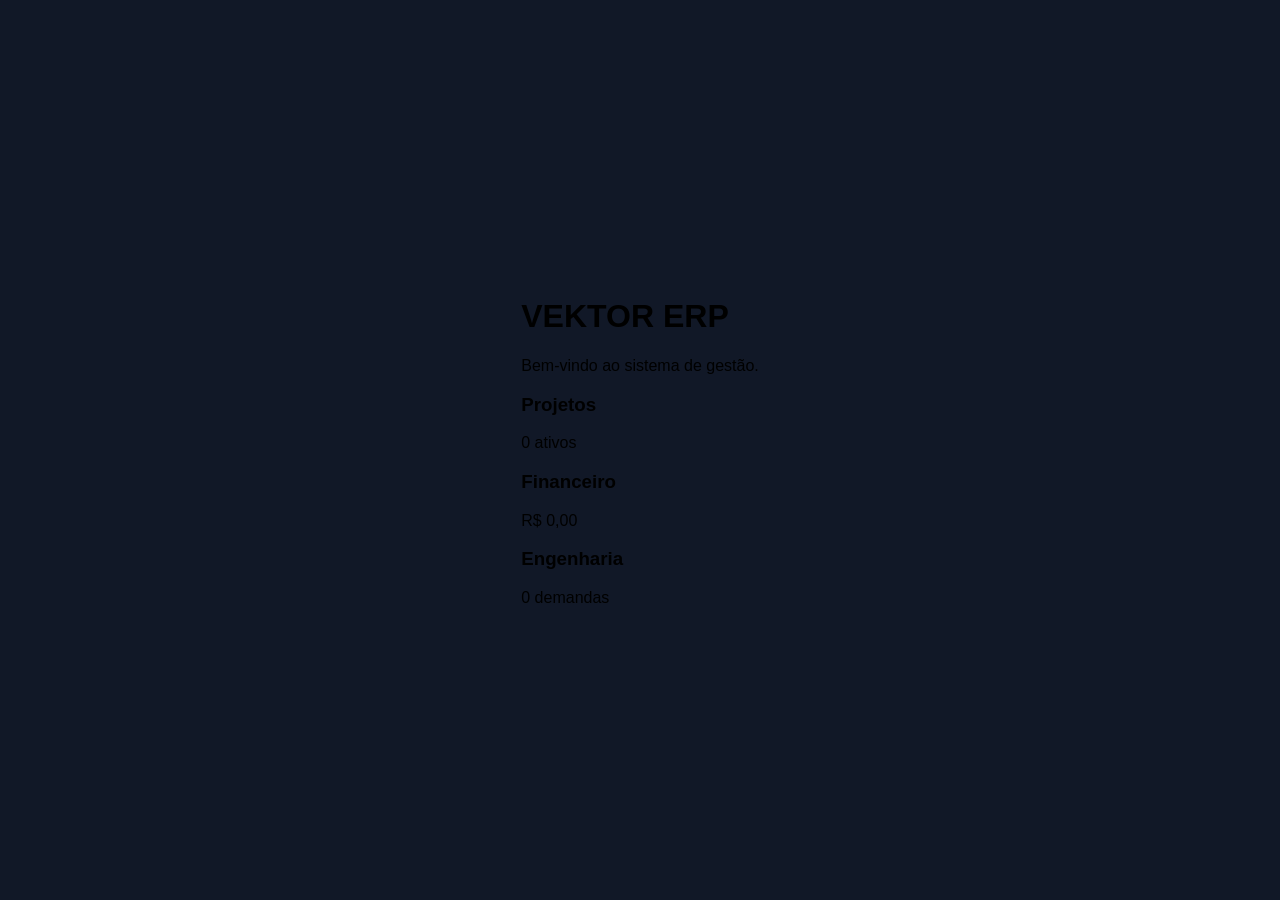
==== sistema/dashboard.html @ 29c6ccb1 "Create dashboard.html" ====
<!DOCTYPE html>
<html lang="pt-BR">

<head>

<meta charset="UTF-8">
<meta name="viewport" content="width=device-width, initial-scale=1.0">

<title>Vektor ERP - Dashboard</title>

<link rel="stylesheet" href="sistema.css">

</head>


<body>


<div class="dashboard">


<h1>
VEKTOR ERP
</h1>


<p>
Bem-vindo ao sistema de gestão.
</p>



<div class="cards">


<div class="card">
<h3>Projetos</h3>
<p>0 ativos</p>
</div>


<div class="card">
<h3>Financeiro</h3>
<p>R$ 0,00</p>
</div>


<div class="card">
<h3>Engenharia</h3>
<p>0 demandas</p>
</div>


</div>


</div>



</body>

</html>
---- sistema/sistema.css ----
body {

margin:0;
height:100vh;
display:flex;
justify-content:center;
align-items:center;

background:#111827;

font-family:Arial, sans-serif;

}



.login-container {

background:white;

width:350px;

padding:40px;

border-radius:15px;

text-align:center;

box-shadow:0 10px 30px rgba(0,0,0,0.2);

}



.logo {

font-size:32px;

font-weight:bold;

color:#0066ff;

}



.logo span {

color:#111;

}



h2 {

margin-bottom:25px;

}



input {

width:90%;

padding:12px;

margin:8px;

border-radius:8px;

border:1px solid #ccc;

}



button {

width:95%;

padding:12px;

margin-top:15px;

background:#0066ff;

color:white;

border:none;

border-radius:8px;

font-size:16px;

cursor:pointer;

}



button:hover {

background:#004ecc;

}



#mensagem {

color:red;

margin-top:15px;

}
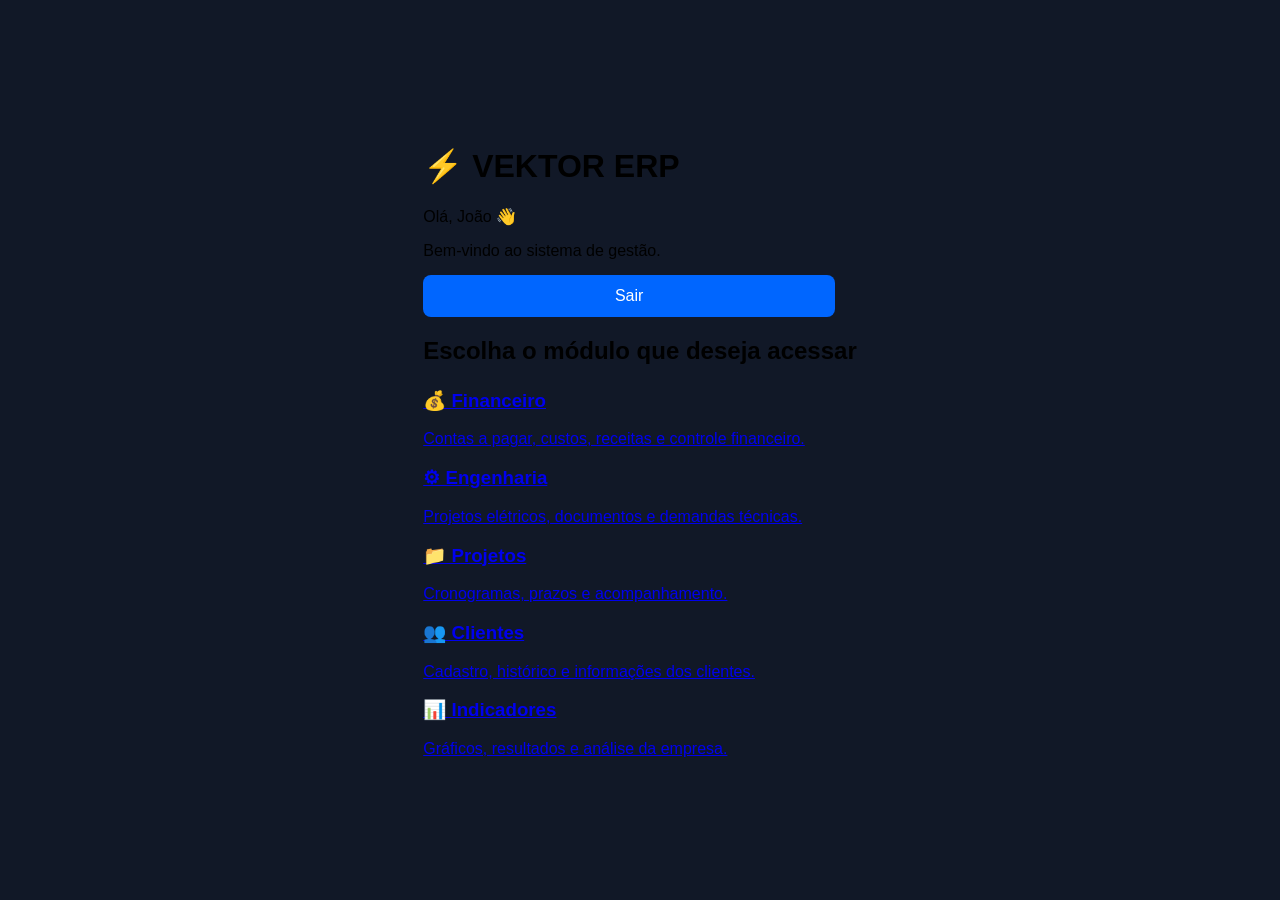
==== commit 79ee78af: "Update dashboard.html" ====
--- a/sistema/dashboard.html
+++ b/sistema/dashboard.html
@@ -19,36 +19,110 @@
 <div class="dashboard">
 
 
-<h1>
-VEKTOR ERP
-</h1>
+<header class="topo">
+
+<div>
+
+<h1>⚡ VEKTOR ERP</h1>
+
+<p>
+Olá, João 👋
+</p>
+
+<span>
+Bem-vindo ao sistema de gestão.
+</span>
+
+</div>
 
 
-<p>
-Bem-vindo ao sistema de gestão.
-</p>
+<button onclick="logout()">
+Sair
+</button>
+
+
+</header>
+
+
+
+<h2>
+Escolha o módulo que deseja acessar
+</h2>
+
 
 
 
 <div class="cards">
 
 
-<div class="card">
-<h3>Projetos</h3>
-<p>0 ativos</p>
-</div>
+
+<a href="financeiro/contas.html" class="card">
+
+<h3>💰 Financeiro</h3>
+
+<p>
+Contas a pagar,
+custos, receitas e controle financeiro.
+</p>
+
+</a>
 
 
-<div class="card">
-<h3>Financeiro</h3>
-<p>R$ 0,00</p>
-</div>
 
 
-<div class="card">
-<h3>Engenharia</h3>
-<p>0 demandas</p>
-</div>
+<a href="engenharia/engenharia.html" class="card">
+
+<h3>⚙ Engenharia</h3>
+
+<p>
+Projetos elétricos,
+documentos e demandas técnicas.
+</p>
+
+</a>
+
+
+
+
+<a href="projetos/projetos.html" class="card">
+
+<h3>📁 Projetos</h3>
+
+<p>
+Cronogramas,
+prazos e acompanhamento.
+</p>
+
+</a>
+
+
+
+
+<a href="clientes/clientes.html" class="card">
+
+<h3>👥 Clientes</h3>
+
+<p>
+Cadastro, histórico
+e informações dos clientes.
+</p>
+
+</a>
+
+
+
+
+<a href="indicadores.html" class="card">
+
+<h3>📊 Indicadores</h3>
+
+<p>
+Gráficos,
+resultados e análise da empresa.
+</p>
+
+</a>
+
 
 
 </div>
@@ -58,6 +132,9 @@
 
 
 
+<script src="auth.js"></script>
+
+
 </body>
 
 </html>
